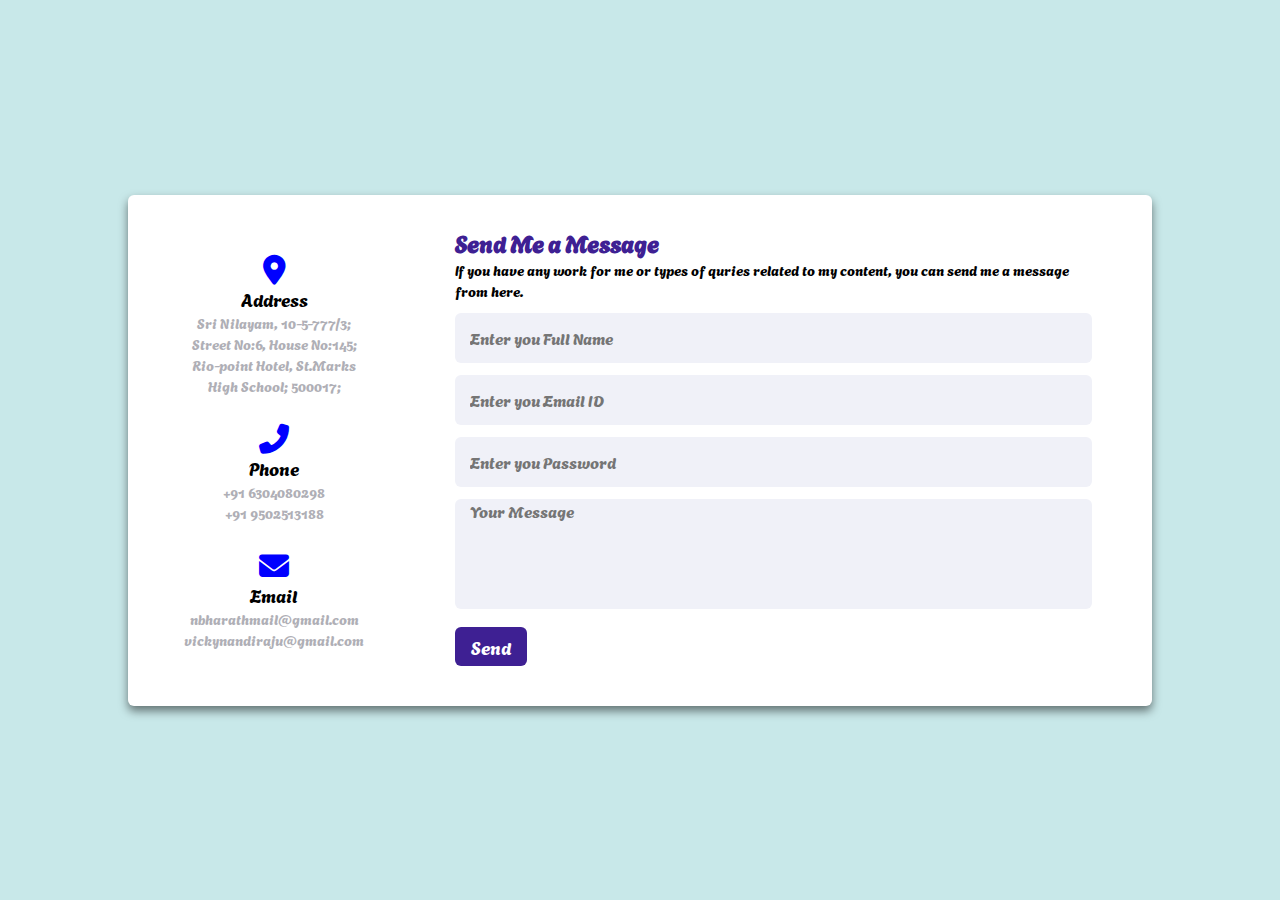
==== index2.html @ 8ae33a1f "Add files via upload" ====
<!DOCTYPE html>
<html lang="en">

<head>
    <meta charset="UTF-8">
    <meta name="viewport" content="width=device-width, initial-scale=1">
    <!-- LINKING CSS -->
    <link rel="stylesheet" href="style2.css">
    <!-- LINKING BOOTSTRAP -->
    <link href="https://cdn.jsdelivr.net/npm/bootstrap@5.3.2/dist/css/bootstrap.min.css" rel="stylesheet"
        integrity="sha384-T3c6CoIi6uLrA9TneNEoa7RxnatzjcDSCmG1MXxSR1GAsXEV/Dwwykc2MPK8M2HN" crossorigin="anonymous">
    <script src="https://cdn.jsdelivr.net/npm/bootstrap@5.3.2/dist/js/bootstrap.bundle.min.js"
        integrity="sha384-C6RzsynM9kWDrMNeT87bh95OGNyZPhcTNXj1NW7RuBCsyN/o0jlpcV8Qyq46cDfL"
        crossorigin="anonymous"></script>
    <!-- BOOTSTRAP ICONS -->
    <link rel="stylesheet" href="https://cdn.jsdelivr.net/npm/bootstrap-icons@1.11.1/font/bootstrap-icons.css">
    <!-- FONT AWESOME ICONS -->
    <link rel="stylesheet" href="https://cdnjs.cloudflare.com/ajax/libs/font-awesome/6.4.2/css/all.min.css">
    <!-- GOOGLE FONTS -->
    <link rel="preconnect" href="https://fonts.googleapis.com">
    <link rel="preconnect" href="https://fonts.gstatic.com" crossorigin>
    <link href="https://fonts.googleapis.com/css2?family=Agbalumo&display=swap" rel="stylesheet">
    <title>Basic Website</title>
</head>

<body>
    <div class="container">
        <div class="content">
            <div class="left-side">
                <div class="address details">
                    <i class="fas fa-map-marker-alt"></i>
                    <div class="topic">Address</div>
                    <div class="text-one">Sri Nilayam, 10-5-777/3;</div>
                    <div class="text-two">Street No:6, House No:145;</div>
                    <div class="text-two">Rio-point Hotel, St.Marks High School; 500017;</div>
                </div>

                <div class="phone details">
                    <i class="fas fa-phone-alt"></i>
                    <div class="topic">Phone</div>
                    <div class="text-one">+91 6304080298</div>
                    <div class="text-two">+91 9502513188</div>
                </div>

                <div class="mail details">
                    <i class='fa fa-envelope'></i>
                    <div class="topic">Email</div>
                    <div class="text-one">nbharathmail@gmail.com</div>
                    <div class="text-two">vickynandiraju@gmail.com</div>
                </div>
            </div>
            <div class="right-side">
                <div class="topic-text">Send Me a Message</div>
                <p class="topic">If you have any work for me or types of quries related to my content, you can send
                    me a
                    message from
                    here.</p>
                <form action="#">
                    <div class="input-box">
                        <input type="text" placeholder="Enter you Full Name">
                    </div>

                    <div class="input-box">
                        <input type="email" placeholder="Enter you Email ID">
                    </div>

                    <div class="input-box">
                        <input type="password" placeholder="Enter you Password">
                    </div>

                    <div class="input-box message-box">
                        <textarea placeholder="Your Message"></textarea>
                    </div>

                    <div class="button">
                        <input type="button" value="Send">
                    </div>
                </form>
            </div>
        </div>
    </div>
</body>

</html>
---- style2.css ----
* {
    margin: 0;
    padding: 0;
    border: 0;
    box-sizing: border-box;
    font-family: 'Agbalumo', sans-serif;
}

html {
    font-size: 10px;
}

body {
    min-height: 100vh;
    width: 100%;
    background: #c8e8e9;
    display: flex;
    align-items: center;
    justify-content: center;
}

.container {
    width: 80%;
    background: #fff;
    padding: 3rem 6rem 4rem 4rem;
    border-radius: .6rem;
    box-shadow: 0 0.5rem 1rem rgba(0, 0, 0, 0.5);
}

.container .content {
    display: flex;
    align-items: center;
    justify-content: space-between;
}

.container .content .left-side {
    width: 25%;
    height: 100%;
    display: flex;
    flex-direction: column;
    align-items: center;
    justify-content: center;
    margin-top: 1.5rem;
    position: relative;
}

.content .left-side .details {
    margin: 1.4rem;
    text-align: center;
}

.content .left-side .details i {
    font-size: 3rem;
    color: blue;
}

.content .left-side .details .topic {
    font-size: 1.8rem;
    font-weight: 500;
}

.content .left-side .details .text-one,
.content .left-side .details .text-two {
    font-size: 1.4rem;
    color: #afafb6;
}

.container .content .right-side {
    width: 75%;
    height: 100%;
    margin-left: 7.5rem;
}

.topic {
    font-size: 1.4rem;
}

.content .right-side .topic-text {
    font-size: 2.3rem;
    font-weight: 600;
    color: #3e2093;
}

.right-side .input-box {
    height: 5rem;
    width: 100%;
    margin: 1.2rem 0;
}

.right-side .input-box input,
.right-side .input-box textarea {
    height: 100%;
    width: 100%;
    border: none;
    border-radius: 0.6rem;
    font-size: 1.6rem;
    font-weight: 500;
    background: #f0f1f8;
    padding: 0 1.5rem;
    resize: none;
}

.right-side .message-box {
    min-height: 11rem;
}

.right-side .button {
    margin-top: 0.6rem;
    display: inline-block;
}

.right-side .button input[type="button"] {
    color: #fff;
    font-size: 1.8rem;
    background: #3e2093;
    outline: none;
    border: none;
    border-radius: 0.6rem;
    padding: 0.6rem 1.6rem;
    transition: all 0.3s ease;
    cursor: pointer;
}

.button input[type="button"]:hover {
    background: #5029bc;
}

@media only screen and (max-width:950px) {
    .container {
        width: 90%;
        padding: 3rem 3.5rem 4rem 3.5rem;

    }
}

@media only screen and (max-width:820px) {
    .container {
        margin: 4rem 0;
        height: 100%;
    }

    .container .content {
        flex-direction: column-reverse;
        margin: 0rem 1.5rem;
    }

    .container .content .left-side {
        width: 100%;
        flex-direction: row;
        margin-top: 4rem;
        justify-content: center;
        flex-wrap: wrap;
    }

    .container .content .left-side::before {
        display: none;

    }

    .container .content .right-side {
        width: 100%;
        margin-left: 0;
    }
}
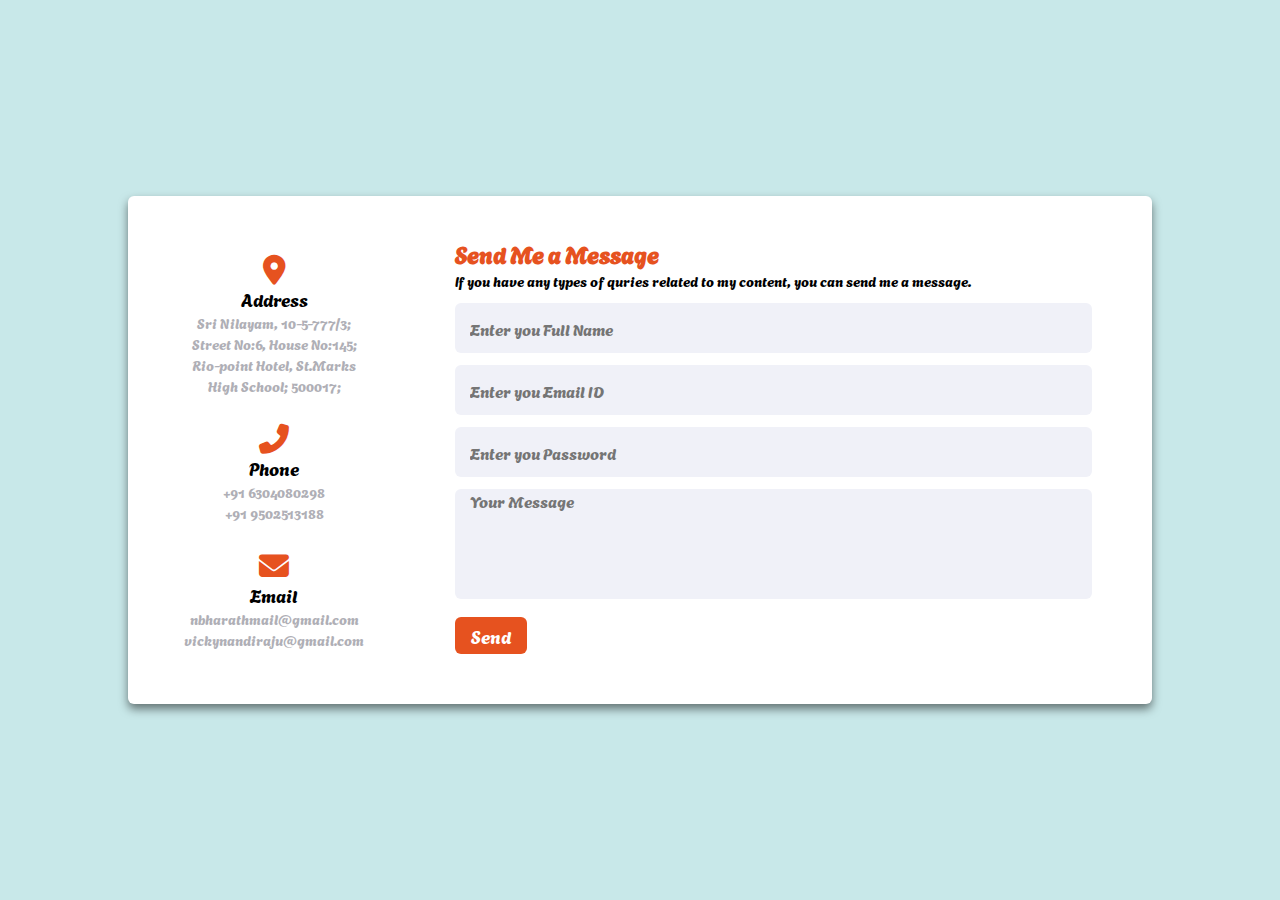
==== commit d5fb107e: "Add files via upload" ====
--- a/index2.html
+++ b/index2.html
@@ -51,10 +51,7 @@
             </div>
             <div class="right-side">
                 <div class="topic-text">Send Me a Message</div>
-                <p class="topic">If you have any work for me or types of quries related to my content, you can send
-                    me a
-                    message from
-                    here.</p>
+                <p class="topic">If you have any types of quries related to my content, you can send me a message.</p>
                 <form action="#">
                     <div class="input-box">
                         <input type="text" placeholder="Enter you Full Name">
--- a/style2.css
+++ b/style2.css
@@ -51,7 +51,7 @@
 
 .content .left-side .details i {
     font-size: 3rem;
-    color: blue;
+    color: #e6521f;
 }
 
 .content .left-side .details .topic {
@@ -78,7 +78,7 @@
 .content .right-side .topic-text {
     font-size: 2.3rem;
     font-weight: 600;
-    color: #3e2093;
+    color: #e6521f;
 }
 
 .right-side .input-box {
@@ -112,17 +112,17 @@
 .right-side .button input[type="button"] {
     color: #fff;
     font-size: 1.8rem;
-    background: #3e2093;
+    background: #e6521f;
     outline: none;
     border: none;
     border-radius: 0.6rem;
-    padding: 0.6rem 1.6rem;
+    padding: 0.5rem 1.6rem;
     transition: all 0.3s ease;
     cursor: pointer;
 }
 
 .button input[type="button"]:hover {
-    background: #5029bc;
+    background: #f24a12;
 }
 
 @media only screen and (max-width:950px) {
